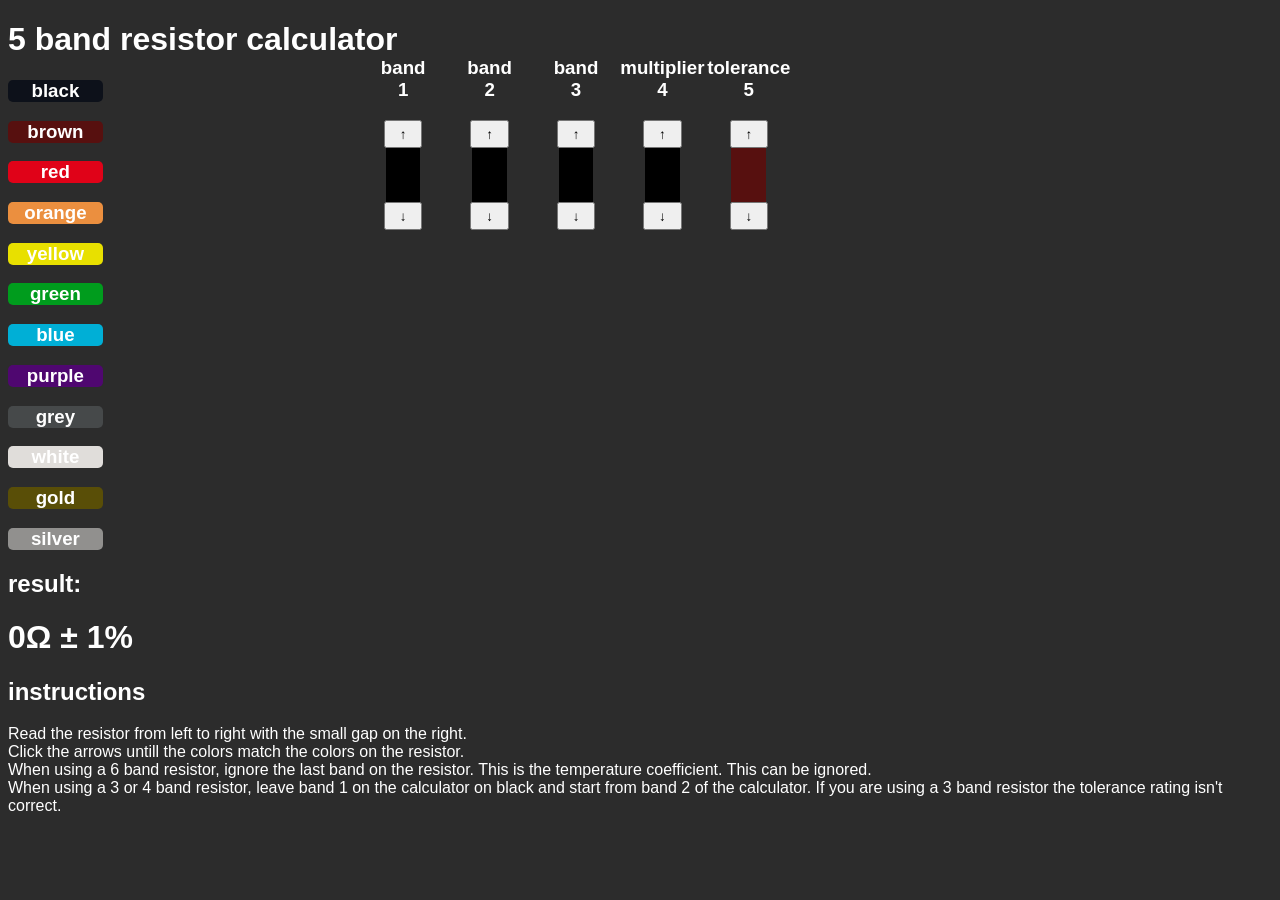
==== index.html @ 99670cb2 "Initial commit" ====
<!DOCTYPE html>
<html lang="en">
<head>
    <meta charset="UTF-8">
    <meta name="viewport" content="width=device-width, initial-scale=1.0">
    <title>5 band resistor calculator</title>
    <link rel="stylesheet" href="style.css">
</head>
<body>
    <script src="index.js"></script>

    <h1>5 band resistor calculator</h1>

    <div class="legenda">
        <h3 style="background-color:#0d111a;">black</h3>
        <h3 style="background-color:#57100f;">brown</h3>
        <h3 style="background-color:#e00218;">red</h3>
        <h3 style="background-color:#eb8f3f;">orange</h3>
        <h3 style="background-color:#e8e000;">yellow</h3>
        <h3 style="background-color:#009c1d;">green</h3>
        <h3 style="background-color:#00afd6;">blue</h3>
        <h3 style="background-color:#4f0770;">purple</h3>
        <h3 style="background-color:#46494a;">grey</h3>
        <h3 style="background-color:#e0ddda;">white</h3>
        <h3 style="background-color:#594e07;">gold</h3>
        <h3 style="background-color:#91908e;">silver</h3>
    </div>

    <div class="values">
        <div class="value">
            <h3>band 1</h3>
            <button onclick="up(1)">↑</button>
            <div class="color" id="1"></div>
            <button onclick="down(1)">↓</button>
        </div>
        <div class="value">
            <h3>band 2</h3>
            <button onclick="up(2)">↑</button>
            <div class="color" id="2"></div>
            <button onclick="down(2)">↓</button>
        </div>
        <div class="value">
            <h3>band 3</h3>
            <button onclick="up(3)">↑</button>
            <div class="color" id="3"></div>
            <button onclick="down(3)">↓</button>
        </div>
        <div class="value">
            <h3>multiplier 4</h3>
            <button onclick="up(4)">↑</button>
            <div class="color" id="4"></div>
            <button onclick="down(4)">↓</button>
        </div>
        <div class="value">
            <h3>tolerance 5</h3>
            <button onclick="up(5)">↑</button>
            <div class="color" style="background-color: #57100f;" id="5"></div>
            <button onclick="down(5)">↓</button>
        </div>
    </div>
    <div class="result">
        <h2>result:</h2>
        <h1 id="result">0Ω ± 1%</h1>
    </div>

    <h2>instructions</h2>
    <p>
    Read the resistor from left to right with the small gap on the right. <br>
    Click the arrows untill the colors match the colors on the resistor. <br>
    When using a 6 band resistor, ignore the last band on the resistor. This is the temperature coefficient. This can be ignored. <br>
    When using a 3 or 4 band resistor, leave band 1 on the calculator on black and start from band 2 of the calculator. If you are using a 3 band resistor the tolerance rating isn't correct.
    </p>
</body>
</html>
---- style.css ----
body{
    background-color: #2c2c2c;
    color: white;
    font-family: sans-serif;
}

.values{
    display: flex;
    align-items: center;
    justify-content: space-between;

    position: absolute;
    width: 30%;
    top: 3vw;
    left: 30%;
}

.values .value{
    width: 3vw;
    height: 15vw;

    display: flex;
    flex-direction: column;
    align-items: center;
    justify-content: space-between;

    text-align: center;
}

.values .value button{
    width: 100%;
    height: 20%;
}

.values .value .color{
    width: 90%;
    height: 40%;
    background-color: black;
}

.legenda{
    display: block;
    width: 7.5%;
    text-align: center;
}

.legenda h3{
    border-radius: 5px;
}
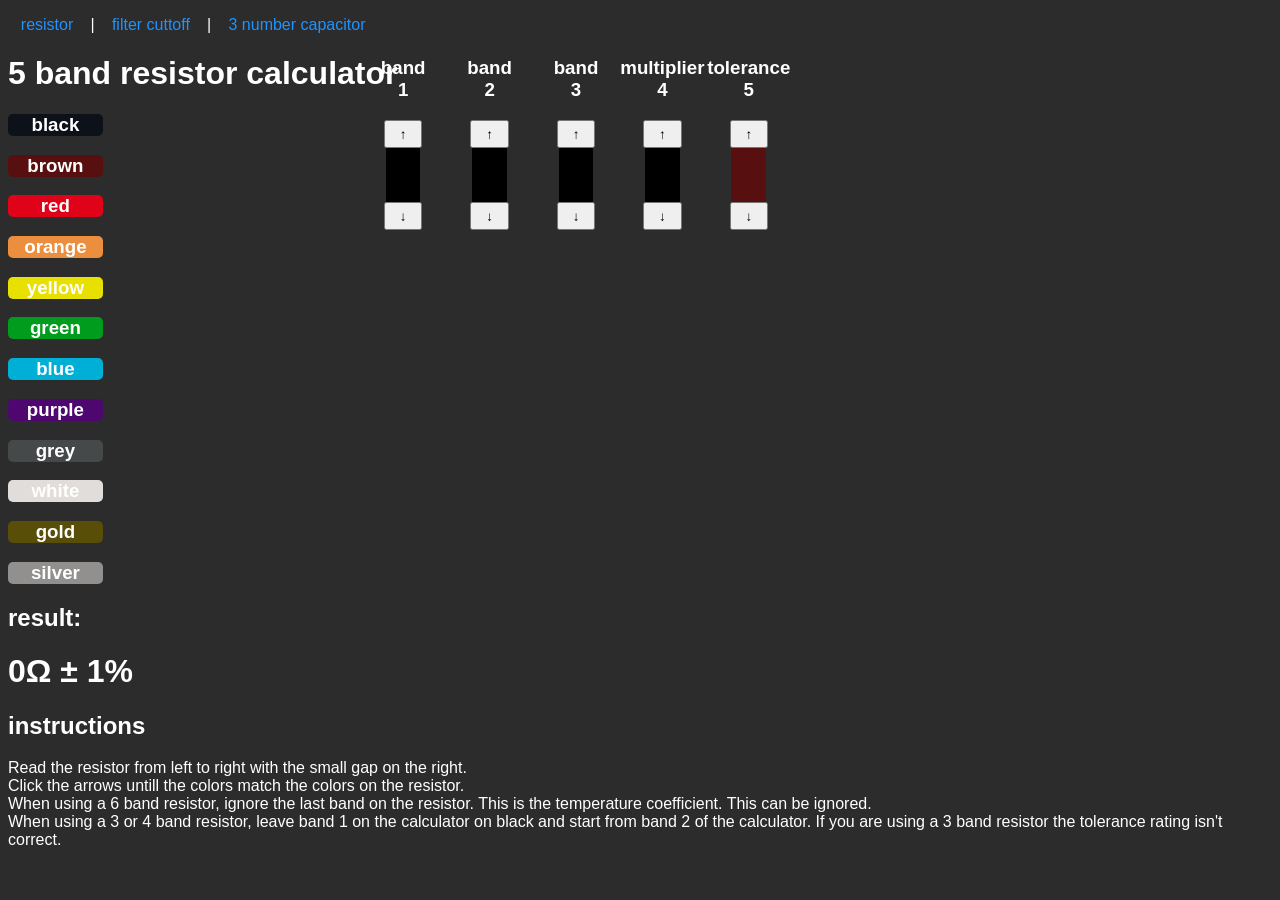
==== commit 763bb224: "filter+cap update" ====
--- a/index.html
+++ b/index.html
@@ -9,6 +9,7 @@
 <body>
     <script src="index.js"></script>
 
+    <p><a href=index.html>resistor</a> | <a href="filter.html">filter cuttoff</a> | <a href="capacitor.html">3 number capacitor</a></p>
     <h1>5 band resistor calculator</h1>
 
     <div class="legenda">
--- a/style.css
+++ b/style.css
@@ -46,4 +46,26 @@
 
 .legenda h3{
     border-radius: 5px;
+}
+
+p a{
+    color: rgb(31, 147, 255);
+    text-decoration: none;
+    margin: 0 1vw;
+}
+
+p a:hover{
+    color: white;
+    text-decoration: none;
+    margin: 0 1vw;
+}
+
+.values .value .number{
+    width: 90%;
+    height: 20%;
+    text-align: center;
+    display: flex;
+    align-items: center;
+    justify-content: center;
+    font-size: larger;
 }
